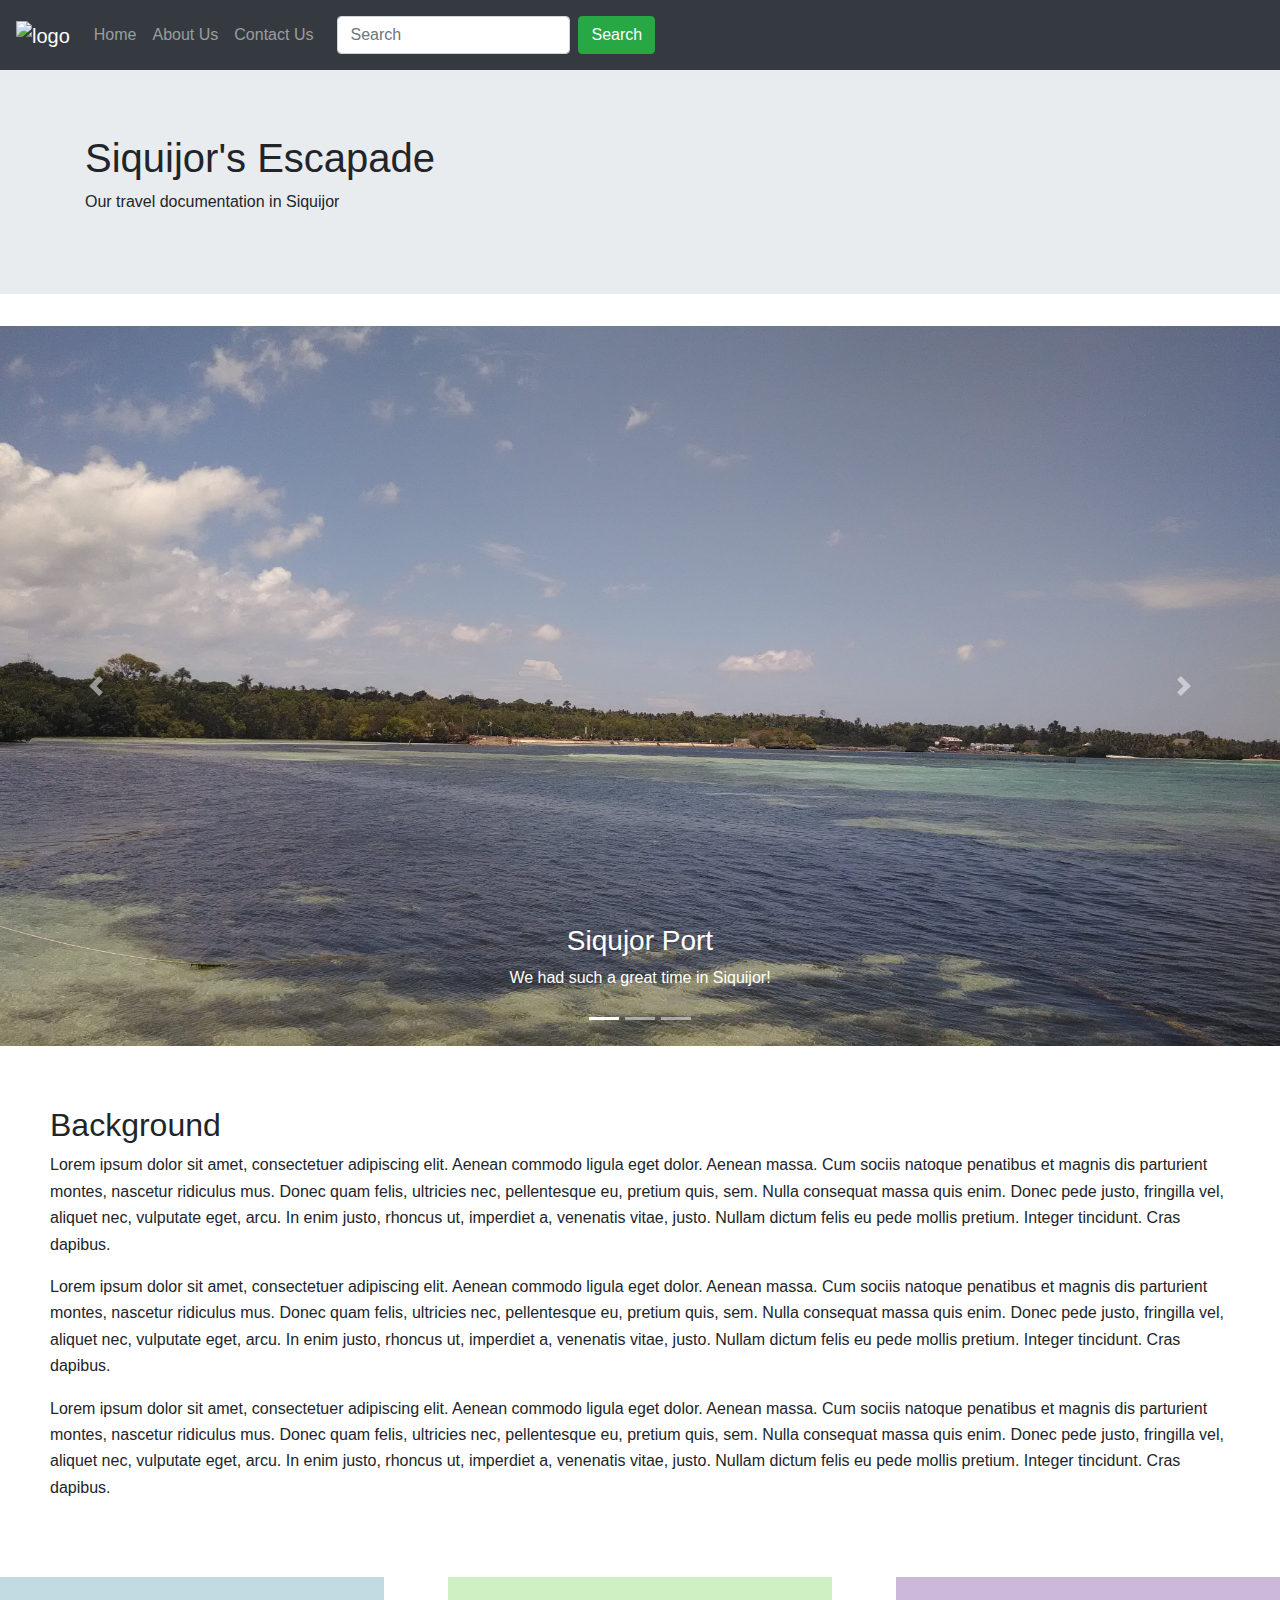
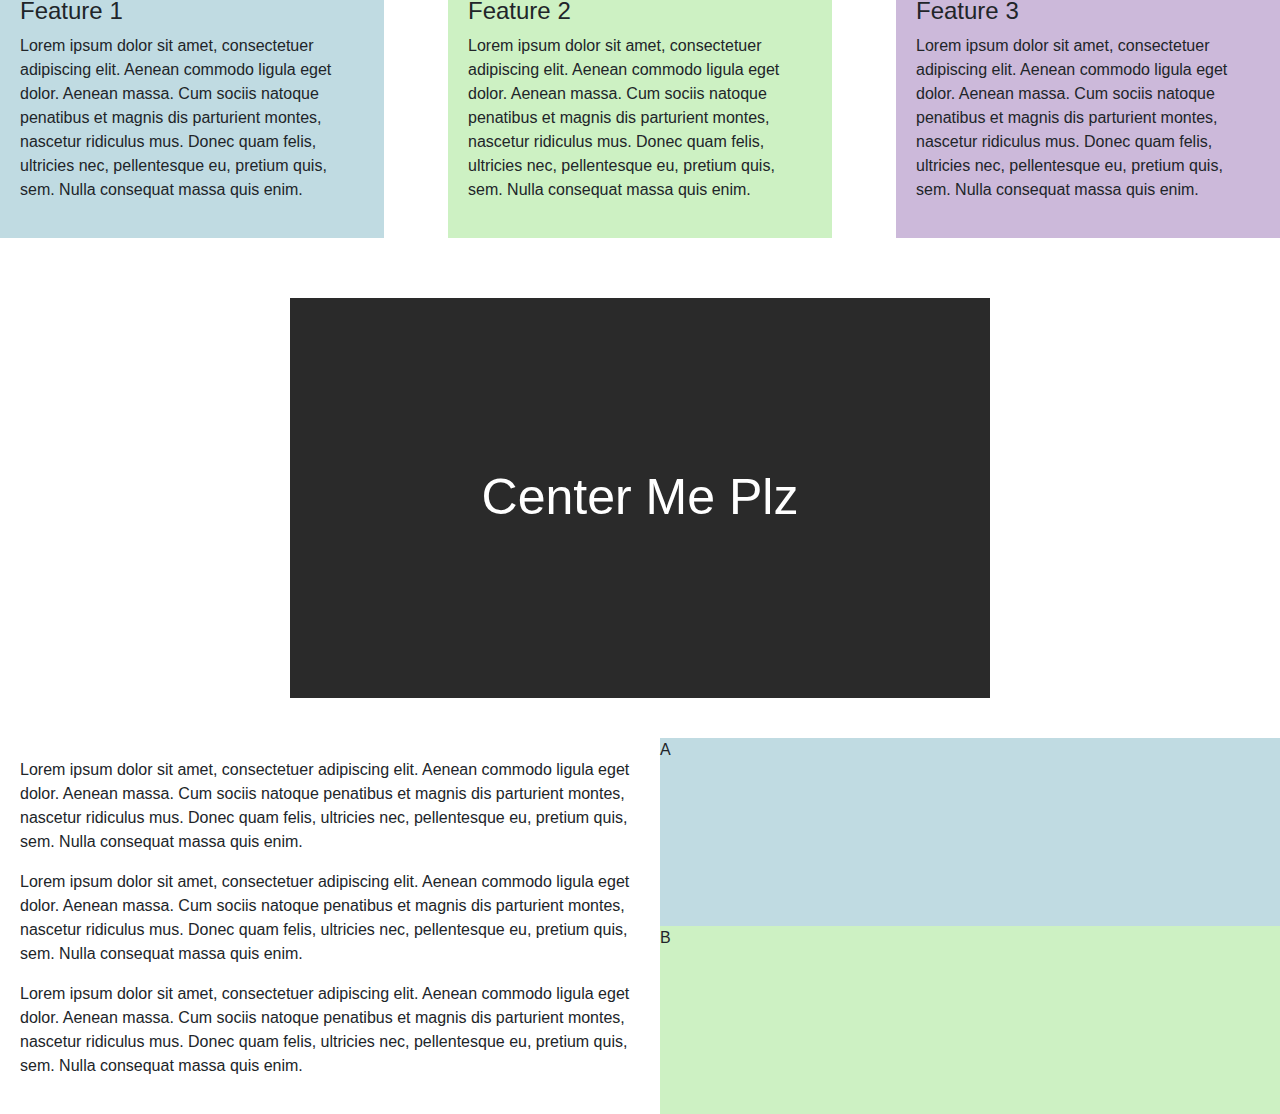
==== index.html @ 40d21b0c "Merging with boostrap version version 1.0" ====
<!DOCTYPE html>
<html>
<head>
	<title></title>
	<link rel="stylesheet" type="text/css" href="main.css">
	<link rel="stylesheet" href="https://maxcdn.bootstrapcdn.com/bootstrap/4.1.0/css/bootstrap.min.css">
  	<script src="https://ajax.googleapis.com/ajax/libs/jquery/3.3.1/jquery.min.js"></script>
  	<script src="https://cdnjs.cloudflare.com/ajax/libs/popper.js/1.14.0/umd/popper.min.js"></script>
  	<script src="https://maxcdn.bootstrapcdn.com/bootstrap/4.1.0/js/bootstrap.min.js"></script>
</head>

<!-- NAVIGATION BAR -->
<nav class="navbar navbar-expand-sm bg-dark navbar-dark">
  <!-- Brand/logo -->
  <a class="navbar-brand" href="#">
    <img src="bird.jpg" alt="logo" style="width:40px;">
  </a>

  <button class="navbar-toggler" type="button" data-toggle="collapse" data-target="#collapsibleNavbar">
    <span class="navbar-toggler-icon"></span>
  </button>

  <!-- Links -->
  <ul class="navbar-nav">
    <li class="nav-item">
      <a class="nav-link" href="#">Home</a>
    </li>
    <li class="nav-item">
      <a class="nav-link" href="#">About Us</a>
    </li>
    <li class="nav-item">
      <a class="nav-link" href="#">Contact Us</a>
    </li>
  </ul>

  <div>
	<nav class="navbar navbar-expand-sm bg-dark navbar-dark" ;">
	  <form class="form-inline" action="/action_page.php">
	    <input class="form-control mr-sm-2" type="text" placeholder="Search">
	    <button class="btn btn-success" type="submit">Search</button>
	  </form>
	 </nav>
   </div>
</nav>

<!-- NAVIGATION BAR -->

<div class="jumbotron jumbotron-fluid">
  <div class="container">
    <h1>Siquijor's Escapade</h1>      
    <p>Our travel documentation in Siquijor</p>
  </div>
</div>

<!-- SLIDESHOW -->

<div id="demo" class="carousel slide" data-ride="carousel">
  <ul class="carousel-indicators">
    <li data-target="#demo" data-slide-to="0" class="active"></li>
    <li data-target="#demo" data-slide-to="1"></li>
    <li data-target="#demo" data-slide-to="2"></li>
  </ul>
  <div class="carousel-inner">
    <div class="carousel-item active">
      <img src="images/1.jpg" alt="Los Angeles" width="1100" height="500">
      <div class="carousel-caption">
        <h3>Siqujor Port</h3>
        <p>We had such a great time in Siquijor!</p>
      </div>   
    </div>
    <div class="carousel-item">
      <img src="images/2.jpg" alt="Chicago" width="1100" height="500">
      <div class="carousel-caption">
        <h3>Paliton Beach</h3>
        <p>Thank you, Chicago!</p>
      </div>   
    </div>
    <div class="carousel-item">
      <img src="images/1.jpg" alt="New York" width="1100" height="500">
      <div class="carousel-caption">
        <h3>Siqujor Port</h3>
        <p>We had such a great time in Siquijor!</p>
      </div>   
    </div>
  </div>
  <a class="carousel-control-prev" href="#demo" data-slide="prev">
    <span class="carousel-control-prev-icon"></span>
  </a>
  <a class="carousel-control-next" href="#demo" data-slide="next">
    <span class="carousel-control-next-icon"></span>
  </a>
</div>

<!-- SLIDESHOW -->

<body>

	<div class="column-layout">
		<div class="main-column">
			<h2>Background</h2>

			<p>Lorem ipsum dolor sit amet, consectetuer adipiscing elit. Aenean commodo ligula eget dolor. Aenean massa. Cum sociis natoque penatibus et magnis dis parturient montes, nascetur ridiculus mus. Donec quam felis, ultricies nec, pellentesque eu, pretium quis, sem. Nulla consequat massa quis enim. Donec pede justo, fringilla vel, aliquet nec, vulputate eget, arcu. In enim justo, rhoncus ut, imperdiet a, venenatis vitae, justo. Nullam dictum felis eu pede mollis pretium. Integer tincidunt. Cras dapibus. </p>
			<p>Lorem ipsum dolor sit amet, consectetuer adipiscing elit. Aenean commodo ligula eget dolor. Aenean massa. Cum sociis natoque penatibus et magnis dis parturient montes, nascetur ridiculus mus. Donec quam felis, ultricies nec, pellentesque eu, pretium quis, sem. Nulla consequat massa quis enim. Donec pede justo, fringilla vel, aliquet nec, vulputate eget, arcu. In enim justo, rhoncus ut, imperdiet a, venenatis vitae, justo. Nullam dictum felis eu pede mollis pretium. Integer tincidunt. Cras dapibus.</p>
			<p>Lorem ipsum dolor sit amet, consectetuer adipiscing elit. Aenean commodo ligula eget dolor. Aenean massa. Cum sociis natoque penatibus et magnis dis parturient montes, nascetur ridiculus mus. Donec quam felis, ultricies nec, pellentesque eu, pretium quis, sem. Nulla consequat massa quis enim. Donec pede justo, fringilla vel, aliquet nec, vulputate eget, arcu. In enim justo, rhoncus ut, imperdiet a, venenatis vitae, justo. Nullam dictum felis eu pede mollis pretium. Integer tincidunt. Cras dapibus.</p>
			
		</div>
		<!-- <div class="sidebar-one">
			<h3>Sidebar One</h3>
			<p>Lorem ipsum dolor sit amet, consectetuer adipiscing elit. Aenean commodo ligula eget dolor. Aenean massa. </p>
		</div>
		<div class="sidebar-two">
			<h3>Sidebar Two</h3>
			<p>Lorem ipsum dolor sit amet, consectetuer adipiscing elit. Aenean commodo ligula eget dolor. Aenean massa. </p>
		</div> -->

	</div>

	<div class="call-outs-container">
		<div class="call-out">
			<h4>Feature 1</h4>
			<p>Lorem ipsum dolor sit amet, consectetuer adipiscing elit. Aenean commodo ligula eget dolor. Aenean massa. Cum sociis natoque penatibus et magnis dis parturient montes, nascetur ridiculus mus. Donec quam felis, ultricies nec, pellentesque eu, pretium quis, sem. Nulla consequat massa quis enim.</p>
		</div>
		<div class="call-out">
			<h4>Feature 2</h4>
			<p>Lorem ipsum dolor sit amet, consectetuer adipiscing elit. Aenean commodo ligula eget dolor. Aenean massa. Cum sociis natoque penatibus et magnis dis parturient montes, nascetur ridiculus mus. Donec quam felis, ultricies nec, pellentesque eu, pretium quis, sem. Nulla consequat massa quis enim.</p>
		</div>
		<div class="call-out">
			<h4>Feature 3</h4>
			<p>Lorem ipsum dolor sit amet, consectetuer adipiscing elit. Aenean commodo ligula eget dolor. Aenean massa. Cum sociis natoque penatibus et magnis dis parturient montes, nascetur ridiculus mus. Donec quam felis, ultricies nec, pellentesque eu, pretium quis, sem. Nulla consequat massa quis enim.</p>
		</div>
	</div>

	<div class="banner">
		<div class="center-me">Center Me Plz</div>
	</div>

	<div class="equal-height-container">
		<div class="first">
			<p>Lorem ipsum dolor sit amet, consectetuer adipiscing elit. Aenean commodo ligula eget dolor. Aenean massa. Cum sociis natoque penatibus et magnis dis parturient montes, nascetur ridiculus mus. Donec quam felis, ultricies nec, pellentesque eu, pretium quis, sem. Nulla consequat massa quis enim.</p>
			<p>Lorem ipsum dolor sit amet, consectetuer adipiscing elit. Aenean commodo ligula eget dolor. Aenean massa. Cum sociis natoque penatibus et magnis dis parturient montes, nascetur ridiculus mus. Donec quam felis, ultricies nec, pellentesque eu, pretium quis, sem. Nulla consequat massa quis enim.</p>
			<p>Lorem ipsum dolor sit amet, consectetuer adipiscing elit. Aenean commodo ligula eget dolor. Aenean massa. Cum sociis natoque penatibus et magnis dis parturient montes, nascetur ridiculus mus. Donec quam felis, ultricies nec, pellentesque eu, pretium quis, sem. Nulla consequat massa quis enim.</p>
		</div>
		<div class="second">
			<div class="second-a">A</div> <!-- blue -->
			<div class="second-b">B</div> <!-- green -->
		</div>
	</div>

</body>
</html>
---- main.css ----
.form-row {
	padding:10px 0;
	margin: 40px 40px auto;
	display: flex;
}

.form-row label {
	padding-right: 4px;
}

.form-row input	{
	flex: 1;
}

.column-layout {
	max-width: 1300px;
	background-color: #FFF;
	margin: 40px auto 0 auto;
	line-height: 1.65;
	padding: 20px 50px;
	display: flex; /*calls out flexbox*/

}
.main-column{
	flex: 1;
	order: 2
}
.sidebar-one{
	flex: 1;
	order: 1
}
.sidebar-two{
	flex: 1;
	order: 3;
}

.call-outs-container {
	max-width: 1400px;
	margin: 40px auto 0 auto;
	
}
.call-out {
	padding: 20px;
	box-sizing: border-box;
	margin-bottom: 20px;
	flex-basis: 30%;
}
.call-out:nth-child(1) {background-color: #c0dbe2;}
.call-out:nth-child(2) {background-color: #cdf1c3;}
.call-out:nth-child(3) {background-color: #ccb9da;}

@media (min-width: 900px){
	.call-outs-container {
		display: flex;
		justify-content: space-between; /*equal margin through flexbox terms*/
	}
}
.banner{
	height: 400px;
	max-width: 700px;
	margin: 40px auto 40px auto;
	background-color: #2a2a2a;
	display: flex;
}
.center-me {
	color: #FFF;
	font-size: 50px;
	margin: auto;
}


.equal-height-container {
	max-width: 1300px;
	margin: 0 auto; /*center vertically*/
	display: flex;
}
.first {
	background-color: #FFF;
	padding: 20px;
	flex: 1;
}
.second {
	background-color: yellow;
	flex: 1;
	display: flex;
	flex-direction: column;
}
.second-a {
	background-color: #c0dbe2;
	flex: 1;
}
.second-b {
	background-color: #cdf1c3;
	flex: 1;
}

/*BOOSTRAP STYLES*/

.carousel-inner img {
      width: 100%;
      height: 100%;
  }
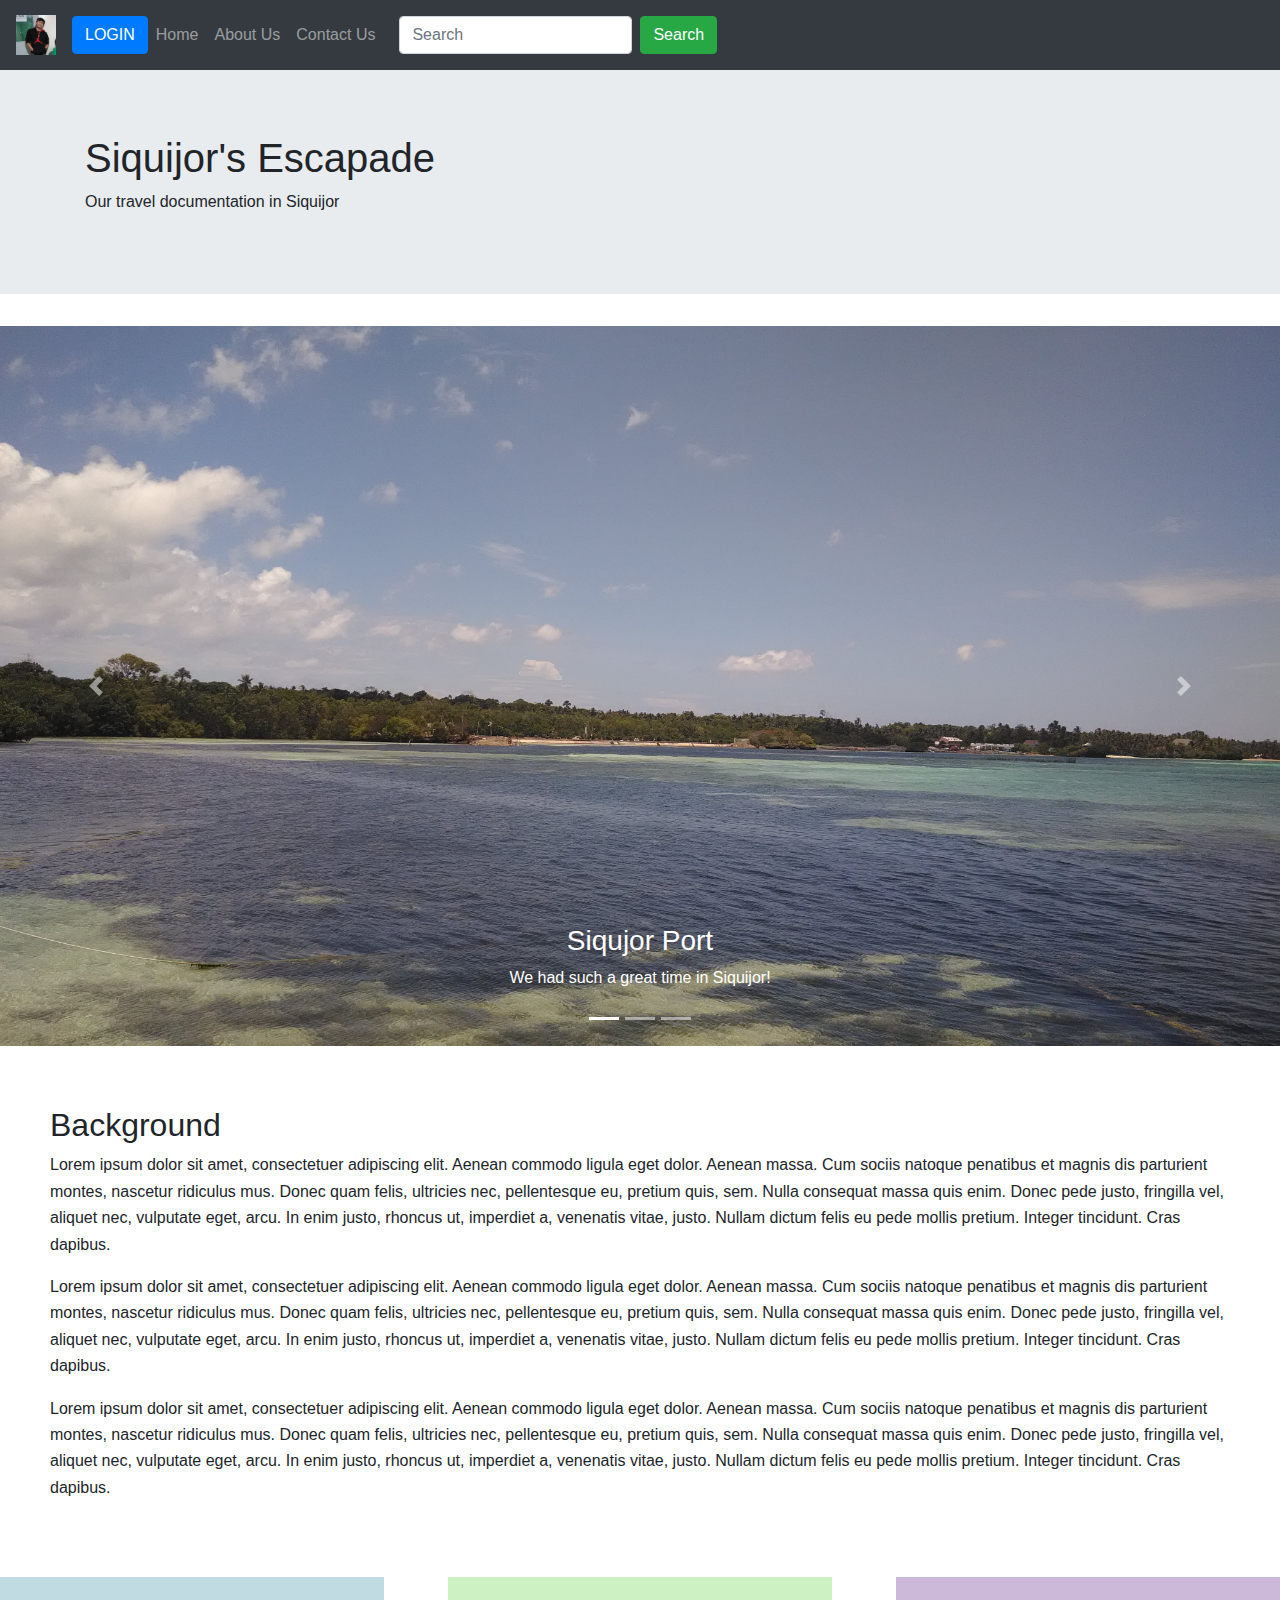
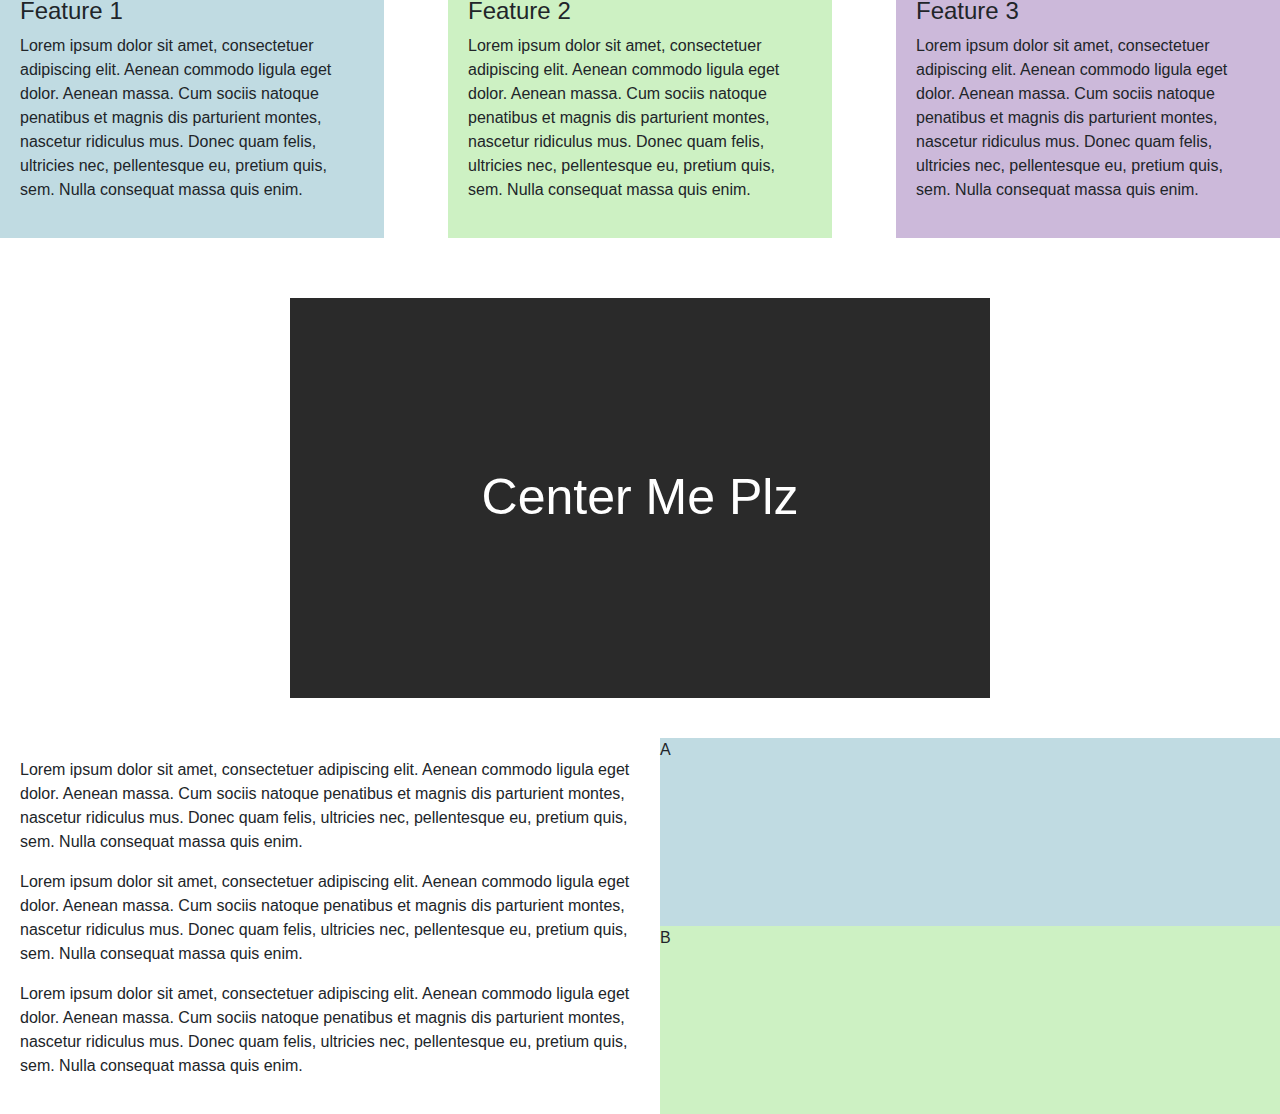
==== commit 5a1d9ae0: "Adding modal with login form" ====
--- a/index.html
+++ b/index.html
@@ -13,11 +13,15 @@
 <nav class="navbar navbar-expand-sm bg-dark navbar-dark">
   <!-- Brand/logo -->
   <a class="navbar-brand" href="#">
-    <img src="bird.jpg" alt="logo" style="width:40px;">
+    <img src="images/logo.jpg" alt="logo" style="width:40px;">
   </a>
 
   <button class="navbar-toggler" type="button" data-toggle="collapse" data-target="#collapsibleNavbar">
     <span class="navbar-toggler-icon"></span>
+  </button>
+
+  <button type="button" class="btn btn-primary" data-toggle="modal" data-target="#myModal">
+    LOGIN
   </button>
 
   <!-- Links -->
@@ -32,7 +36,6 @@
       <a class="nav-link" href="#">Contact Us</a>
     </li>
   </ul>
-
   <div>
 	<nav class="navbar navbar-expand-sm bg-dark navbar-dark" ;">
 	  <form class="form-inline" action="/action_page.php">
@@ -51,6 +54,40 @@
     <p>Our travel documentation in Siquijor</p>
   </div>
 </div>
+
+<!-- MODAL LOGIN -->
+
+  <!-- The Modal -->
+  <div class="modal fade" id="myModal">
+    <div class="modal-dialog">
+      <div class="modal-content">
+        <div class="container">
+		  <h2>Login Information: </h2>
+		  <form action="/action_page.php">
+		    <div class="form-group">
+		      <label for="email">Email:</label>
+		      <input type="email" class="form-control" id="email" placeholder="Enter email" name="email">
+		    </div>
+		    <div class="form-group">
+		      <label for="pwd">Password:</label>
+		      <input type="password" class="form-control" id="pwd" placeholder="Enter password" name="pswd">
+		    </div>
+		    <div class="form-group form-check">
+		      <label class="form-check-label">
+		        <input class="form-check-input" type="checkbox" name="remember"> Remember me
+		      </label>
+		    </div>
+		    <button type="submit" class="btn btn-primary">Submit</button>
+		     <div class="modal-footer">
+          		<button type="button" class="btn btn-danger" data-dismiss="modal">Close</button>
+        	</div>
+		  </form>
+		</div>
+ 
+      </div>
+    </div>
+  </div>
+<!-- MODAL LOGIN -->
 
 <!-- SLIDESHOW -->
 
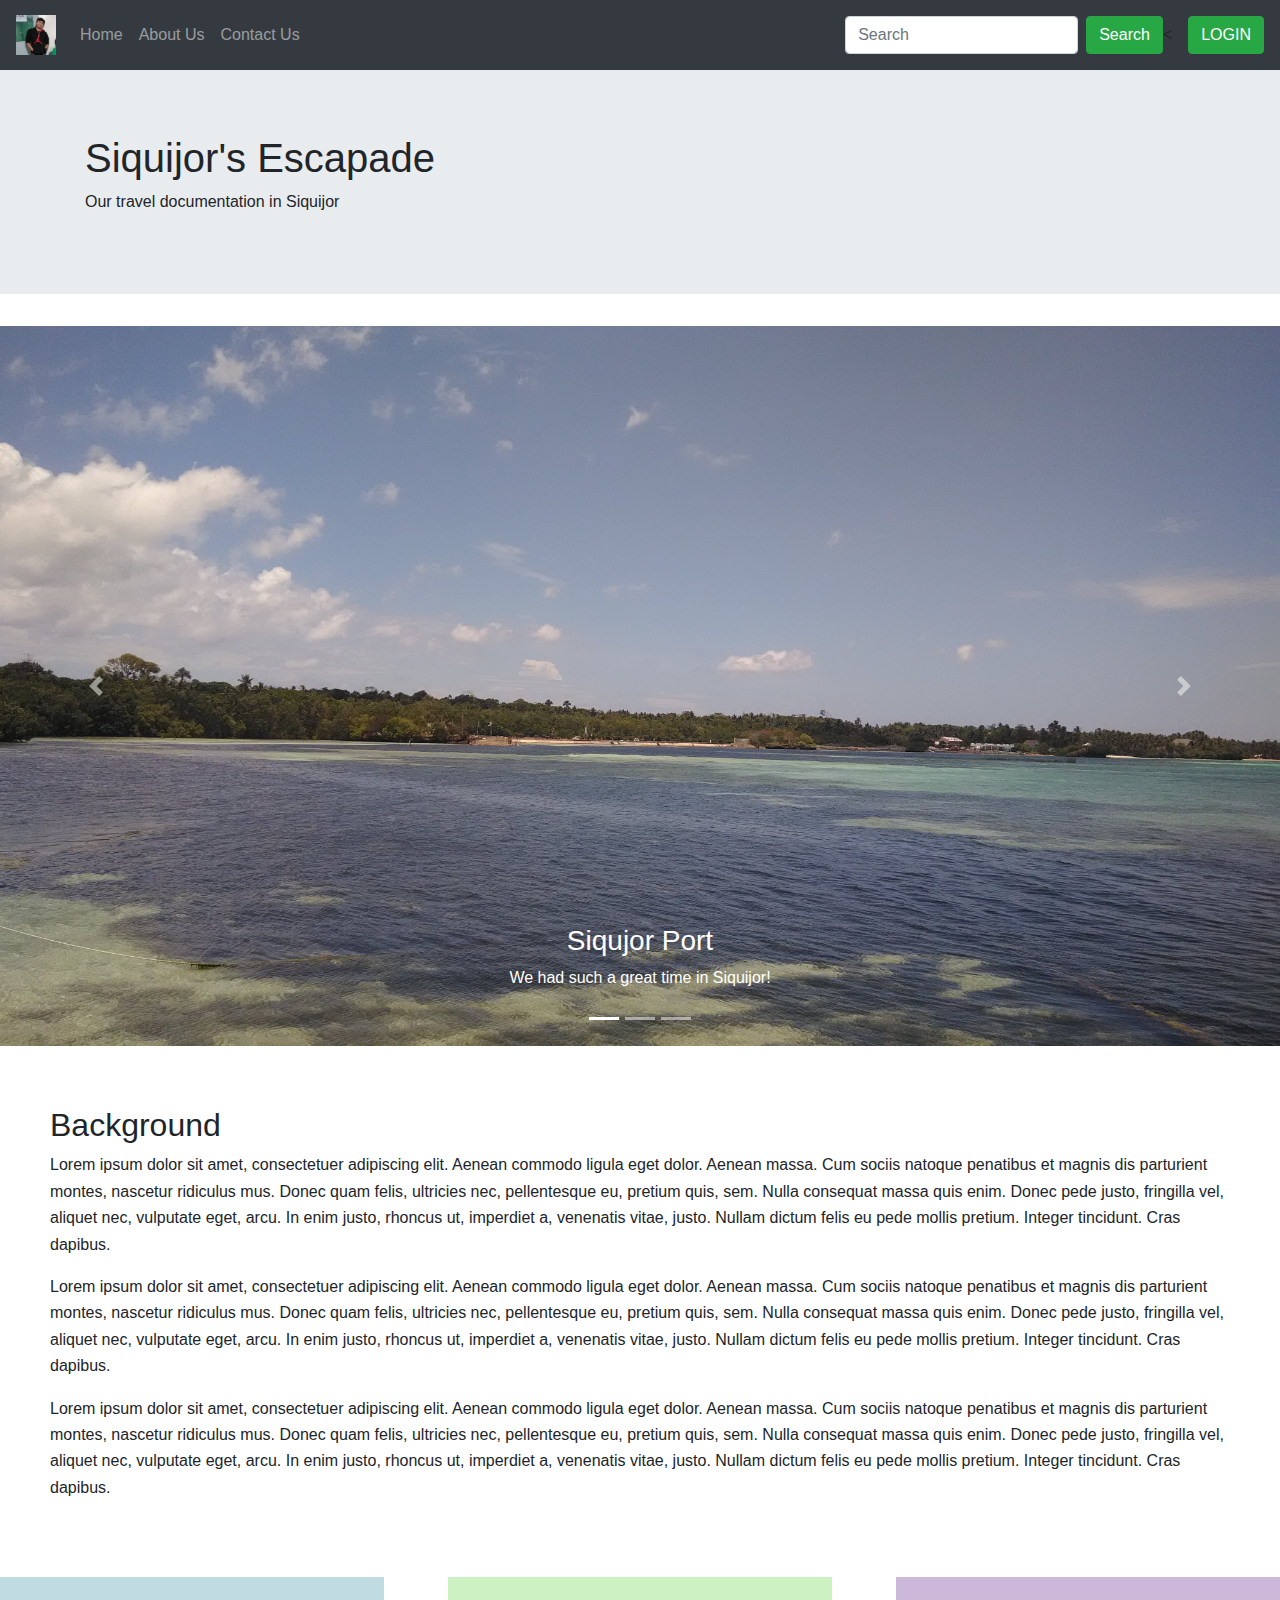
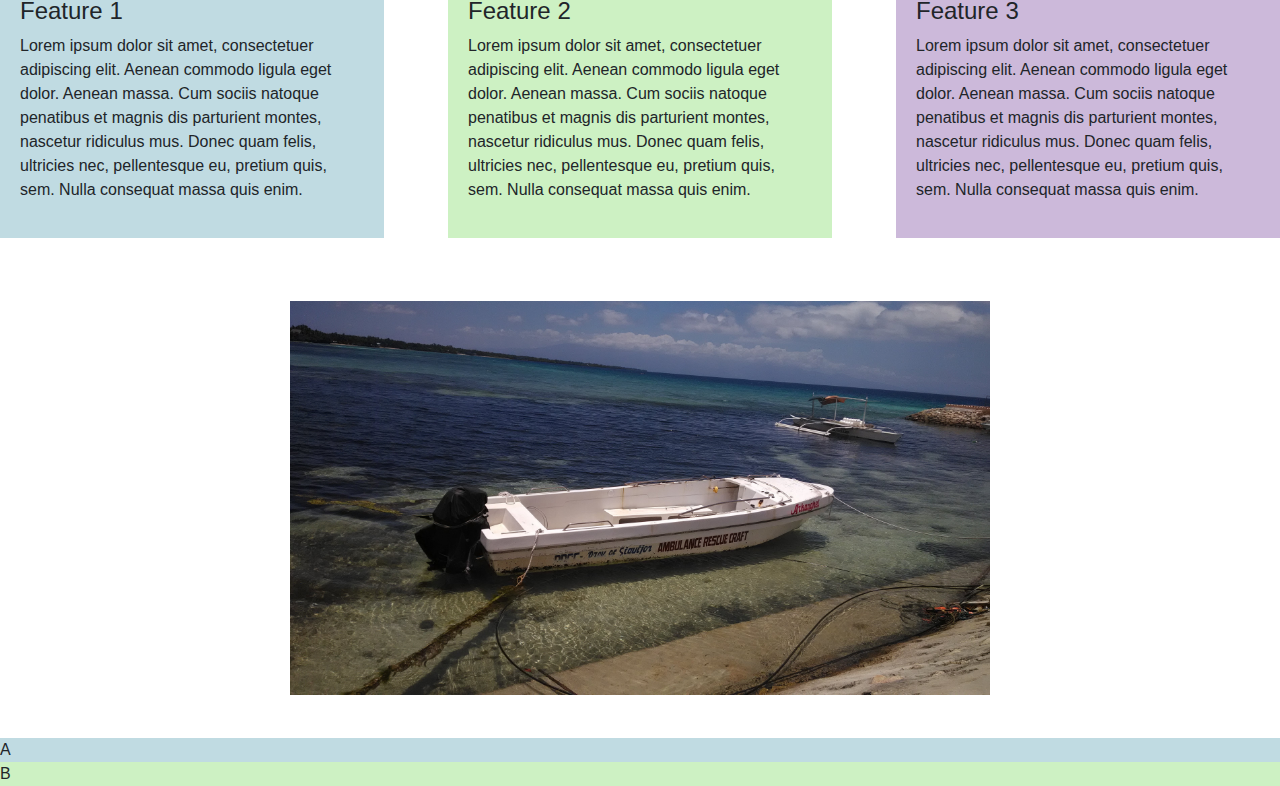
==== commit 7dd81d0d: "Making navigation properly" ====
--- a/index.html
+++ b/index.html
@@ -20,10 +20,6 @@
     <span class="navbar-toggler-icon"></span>
   </button>
 
-  <button type="button" class="btn btn-primary" data-toggle="modal" data-target="#myModal">
-    LOGIN
-  </button>
-
   <!-- Links -->
   <ul class="navbar-nav">
     <li class="nav-item">
@@ -36,15 +32,24 @@
       <a class="nav-link" href="#">Contact Us</a>
     </li>
   </ul>
-  <div>
-	<nav class="navbar navbar-expand-sm bg-dark navbar-dark" ;">
-	  <form class="form-inline" action="/action_page.php">
-	    <input class="form-control mr-sm-2" type="text" placeholder="Search">
-	    <button class="btn btn-success" type="submit">Search</button>
-	  </form>
-	 </nav>
+
+  <div style="margin-left: auto;">
+   <nav class="navbar navbar-expand-sm bg-dark navbar-dark" align="left"> 
+     <form class="form-inline" action="/action_page.php">
+      <input class="form-control mr-sm-2" type="text" placeholder="Search">
+      <button class="btn btn-success" type="submit">Search</button>
+    </form>
+   < </nav> 
    </div>
+
+<div style="margin-left: relative;">
+  <button type="button" class="btn btn-success" data-toggle="modal" data-target="#myModal">
+    LOGIN
+  </button>
+</div>
+
 </nav>
+
 
 <!-- NAVIGATION BAR -->
 
@@ -77,7 +82,7 @@
 		        <input class="form-check-input" type="checkbox" name="remember"> Remember me
 		      </label>
 		    </div>
-		    <button type="submit" class="btn btn-primary">Submit</button>
+		    <button type="submit" class="btn btn-success">Submit</button>
 		     <div class="modal-footer">
           		<button type="button" class="btn btn-danger" data-dismiss="modal">Close</button>
         	</div>
@@ -90,7 +95,6 @@
 <!-- MODAL LOGIN -->
 
 <!-- SLIDESHOW -->
-
 <div id="demo" class="carousel slide" data-ride="carousel">
   <ul class="carousel-indicators">
     <li data-target="#demo" data-slide-to="0" class="active"></li>
@@ -168,15 +172,16 @@
 	</div>
 
 	<div class="banner">
-		<div class="center-me">Center Me Plz</div>
+		<div class="center-me"><img src="images/2.jpg" style="width: 100%;"></div>
 	</div>
 
 	<div class="equal-height-container">
-		<div class="first">
+		
+			<!-- <p>Lorem ipsum dolor sit amet, consectetuer adipiscing elit. Aenean commodo ligula eget dolor. Aenean massa. Cum sociis natoque penatibus et magnis dis parturient montes, nascetur ridiculus mus. Donec quam felis, ultricies nec, pellentesque eu, pretium quis, sem. Nulla consequat massa quis enim.</p>
 			<p>Lorem ipsum dolor sit amet, consectetuer adipiscing elit. Aenean commodo ligula eget dolor. Aenean massa. Cum sociis natoque penatibus et magnis dis parturient montes, nascetur ridiculus mus. Donec quam felis, ultricies nec, pellentesque eu, pretium quis, sem. Nulla consequat massa quis enim.</p>
-			<p>Lorem ipsum dolor sit amet, consectetuer adipiscing elit. Aenean commodo ligula eget dolor. Aenean massa. Cum sociis natoque penatibus et magnis dis parturient montes, nascetur ridiculus mus. Donec quam felis, ultricies nec, pellentesque eu, pretium quis, sem. Nulla consequat massa quis enim.</p>
-			<p>Lorem ipsum dolor sit amet, consectetuer adipiscing elit. Aenean commodo ligula eget dolor. Aenean massa. Cum sociis natoque penatibus et magnis dis parturient montes, nascetur ridiculus mus. Donec quam felis, ultricies nec, pellentesque eu, pretium quis, sem. Nulla consequat massa quis enim.</p>
-		</div>
+			<p>Lorem ipsum dolor sit amet, consectetuer adipiscing elit. Aenean commodo ligula eget dolor. Aenean massa. Cum sociis natoque penatibus et magnis dis parturient montes, nascetur ridiculus mus. Donec quam felis, ultricies nec, pellentesque eu, pretium quis, sem. Nulla consequat massa quis enim.</p> -->
+			
+		
 		<div class="second">
 			<div class="second-a">A</div> <!-- blue -->
 			<div class="second-b">B</div> <!-- green -->
--- a/main.css
+++ b/main.css
@@ -59,7 +59,7 @@
 	height: 400px;
 	max-width: 700px;
 	margin: 40px auto 40px auto;
-	background-color: #2a2a2a;
+	/*background-color: #2a2a2a;*/
 	display: flex;
 }
 .center-me {
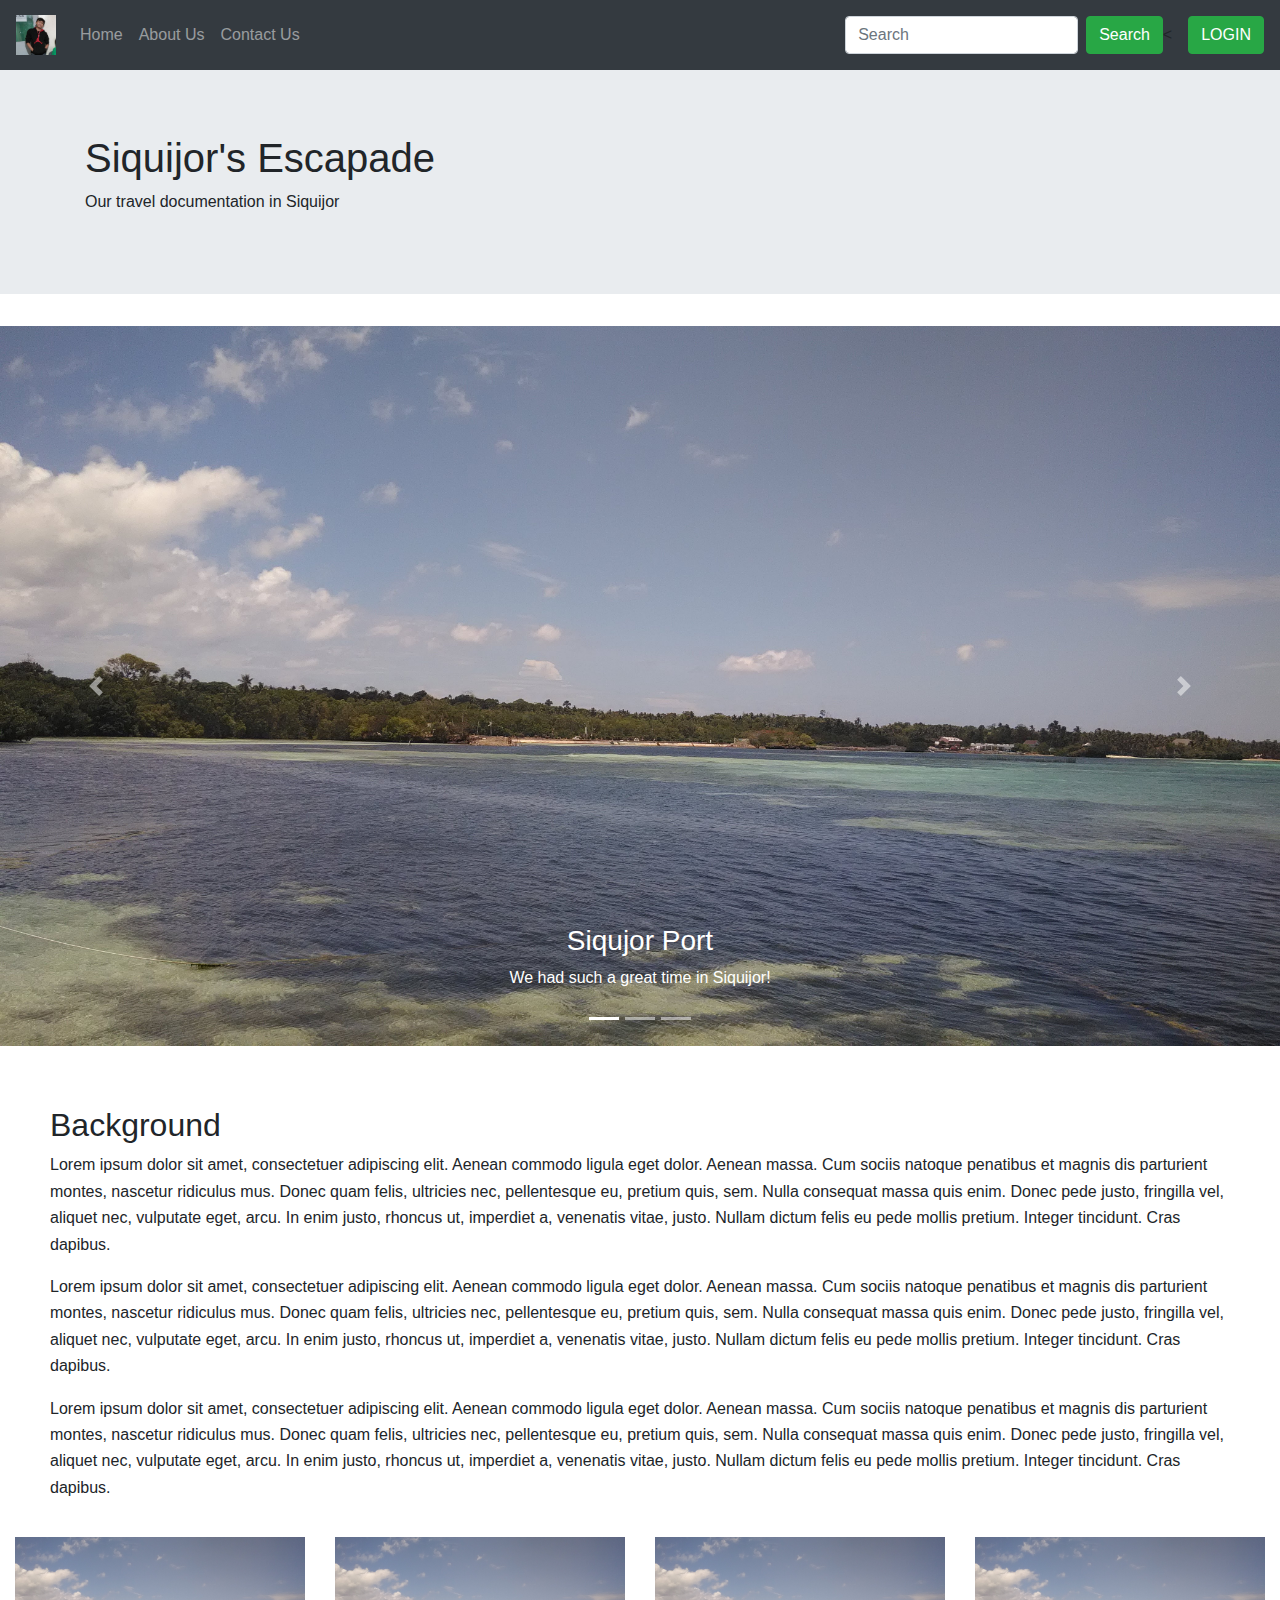
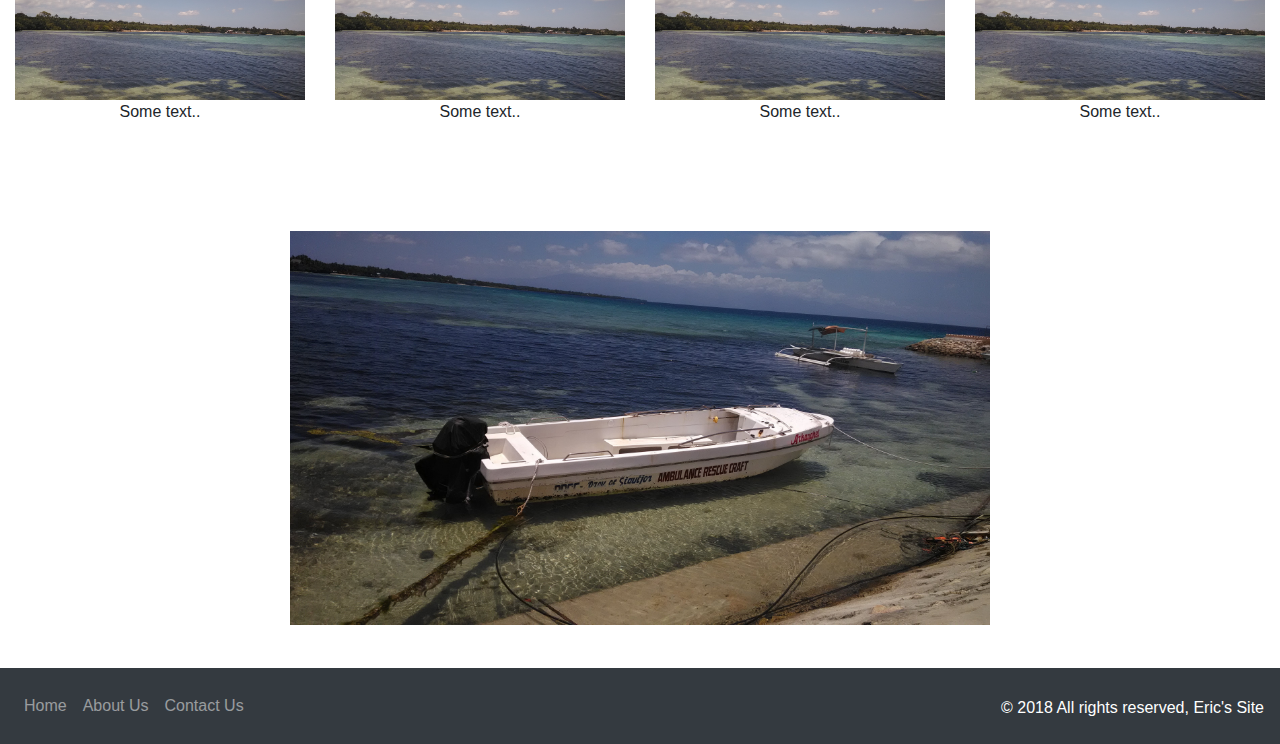
==== commit effa1860: "Adding footer and list of images" ====
--- a/index.html
+++ b/index.html
@@ -145,48 +145,55 @@
 			<p>Lorem ipsum dolor sit amet, consectetuer adipiscing elit. Aenean commodo ligula eget dolor. Aenean massa. Cum sociis natoque penatibus et magnis dis parturient montes, nascetur ridiculus mus. Donec quam felis, ultricies nec, pellentesque eu, pretium quis, sem. Nulla consequat massa quis enim. Donec pede justo, fringilla vel, aliquet nec, vulputate eget, arcu. In enim justo, rhoncus ut, imperdiet a, venenatis vitae, justo. Nullam dictum felis eu pede mollis pretium. Integer tincidunt. Cras dapibus.</p>
 			
 		</div>
-		<!-- <div class="sidebar-one">
-			<h3>Sidebar One</h3>
-			<p>Lorem ipsum dolor sit amet, consectetuer adipiscing elit. Aenean commodo ligula eget dolor. Aenean massa. </p>
-		</div>
-		<div class="sidebar-two">
-			<h3>Sidebar Two</h3>
-			<p>Lorem ipsum dolor sit amet, consectetuer adipiscing elit. Aenean commodo ligula eget dolor. Aenean massa. </p>
-		</div> -->
-
 	</div>
 
-	<div class="call-outs-container">
-		<div class="call-out">
-			<h4>Feature 1</h4>
-			<p>Lorem ipsum dolor sit amet, consectetuer adipiscing elit. Aenean commodo ligula eget dolor. Aenean massa. Cum sociis natoque penatibus et magnis dis parturient montes, nascetur ridiculus mus. Donec quam felis, ultricies nec, pellentesque eu, pretium quis, sem. Nulla consequat massa quis enim.</p>
-		</div>
-		<div class="call-out">
-			<h4>Feature 2</h4>
-			<p>Lorem ipsum dolor sit amet, consectetuer adipiscing elit. Aenean commodo ligula eget dolor. Aenean massa. Cum sociis natoque penatibus et magnis dis parturient montes, nascetur ridiculus mus. Donec quam felis, ultricies nec, pellentesque eu, pretium quis, sem. Nulla consequat massa quis enim.</p>
-		</div>
-		<div class="call-out">
-			<h4>Feature 3</h4>
-			<p>Lorem ipsum dolor sit amet, consectetuer adipiscing elit. Aenean commodo ligula eget dolor. Aenean massa. Cum sociis natoque penatibus et magnis dis parturient montes, nascetur ridiculus mus. Donec quam felis, ultricies nec, pellentesque eu, pretium quis, sem. Nulla consequat massa quis enim.</p>
-		</div>
-	</div>
+<div class="container-fluid bg-3 text-center">    
+  <div class="row">
+    <div class="col-sm-3">
+      <img src="images/1.jpg" class="img-responsive" style="width:100%" alt="Image">
+      <p>Some text..</p>
+    </div>
+    <div class="col-sm-3"> 
+      <img src="images/1.jpg" class="img-responsive" style="width:100%" alt="Image">
+      <p>Some text..</p>
+    </div>
+    <div class="col-sm-3"> 
+      <img src="images/1.jpg" class="img-responsive" style="width:100%" alt="Image">
+      <p>Some text..</p>
+    </div>
+    <div class="col-sm-3">
+      <img src="images/1.jpg" class="img-responsive" style="width:100%" alt="Image">
+      <p>Some text..</p>
+    </div>
+  </div>
+</div><br><br>
 
 	<div class="banner">
 		<div class="center-me"><img src="images/2.jpg" style="width: 100%;"></div>
 	</div>
 
-	<div class="equal-height-container">
-		
-			<!-- <p>Lorem ipsum dolor sit amet, consectetuer adipiscing elit. Aenean commodo ligula eget dolor. Aenean massa. Cum sociis natoque penatibus et magnis dis parturient montes, nascetur ridiculus mus. Donec quam felis, ultricies nec, pellentesque eu, pretium quis, sem. Nulla consequat massa quis enim.</p>
-			<p>Lorem ipsum dolor sit amet, consectetuer adipiscing elit. Aenean commodo ligula eget dolor. Aenean massa. Cum sociis natoque penatibus et magnis dis parturient montes, nascetur ridiculus mus. Donec quam felis, ultricies nec, pellentesque eu, pretium quis, sem. Nulla consequat massa quis enim.</p>
-			<p>Lorem ipsum dolor sit amet, consectetuer adipiscing elit. Aenean commodo ligula eget dolor. Aenean massa. Cum sociis natoque penatibus et magnis dis parturient montes, nascetur ridiculus mus. Donec quam felis, ultricies nec, pellentesque eu, pretium quis, sem. Nulla consequat massa quis enim.</p> -->
-			
-		
-		<div class="second">
-			<div class="second-a">A</div> <!-- blue -->
-			<div class="second-b">B</div> <!-- green -->
-		</div>
-	</div>
+</body>
 
-</body>
+<nav class="navbar navbar-expand-sm bg-dark navbar-dark">
+
+  <ul class="navbar-nav">
+    <li class="nav-item">
+      <a class="nav-link" href="#">Home</a>
+    </li>
+    <li class="nav-item">
+      <a class="nav-link" href="#">About Us</a>
+    </li>
+    <li class="nav-item">
+      <a class="nav-link" href="#">Contact Us</a>
+    </li>
+  </ul>
+
+<!-- COPYRIGHT -->
+  <div style="margin-left: auto;margin-top: 20px;">
+      <p style="color: white">© 2018 All rights reserved, Eric's Site </p>    
+  </div>
+<!-- COPYRIGHT -->
+
+</nav>
+
 </html>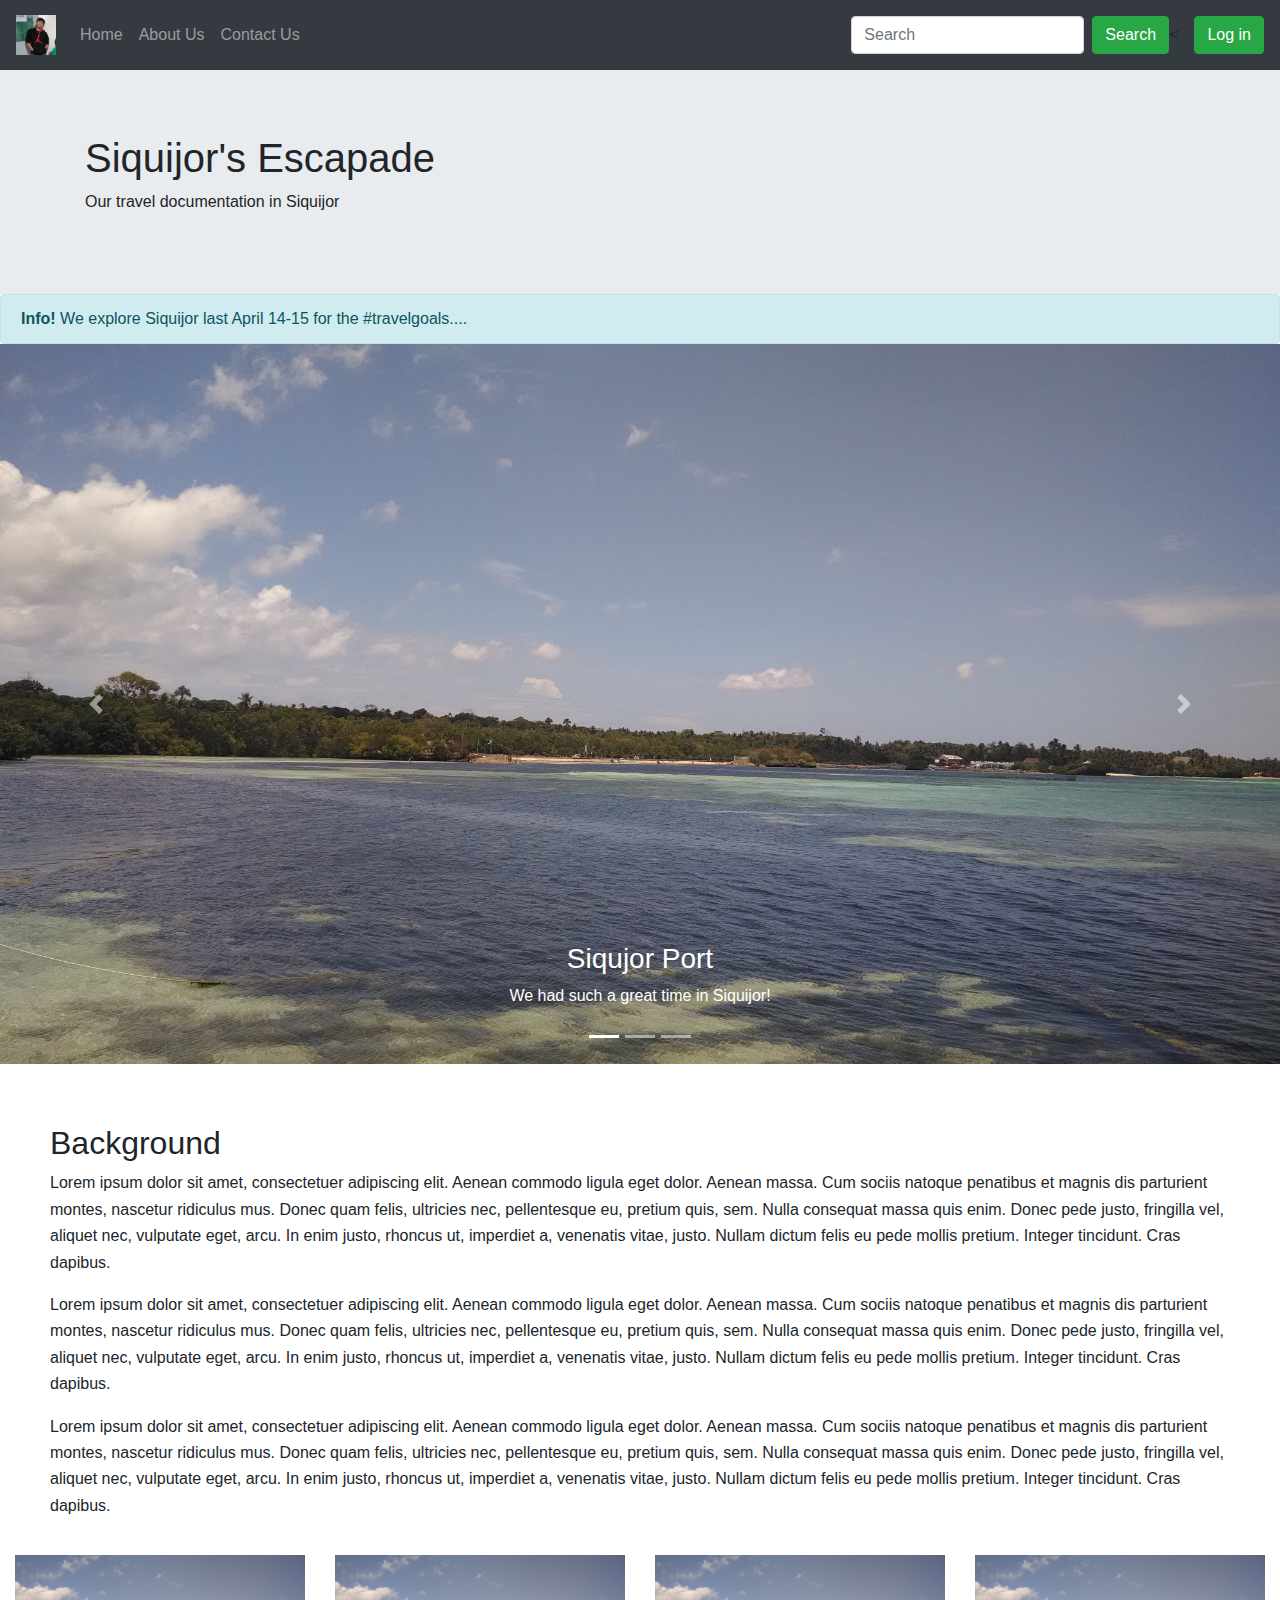
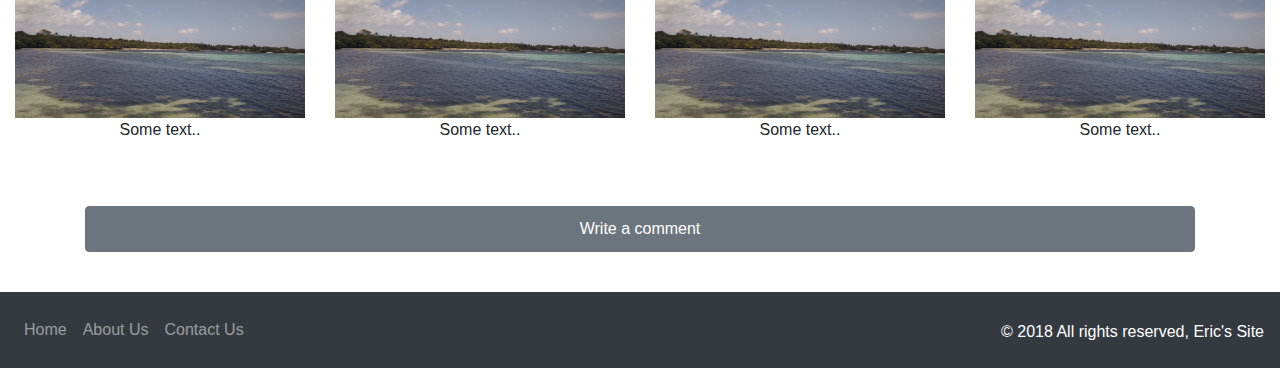
==== commit b9d53090: "Adding comment section in footer area" ====
--- a/index.html
+++ b/index.html
@@ -44,7 +44,7 @@
 
 <div style="margin-left: relative;">
   <button type="button" class="btn btn-success" data-toggle="modal" data-target="#myModal">
-    LOGIN
+    <span class="glyphicon glyphicon-log-in"></span> Log in
   </button>
 </div>
 
@@ -53,7 +53,7 @@
 
 <!-- NAVIGATION BAR -->
 
-<div class="jumbotron jumbotron-fluid">
+<div class="jumbotron jumbotron-fluid" style="margin-bottom: 0rem;">
   <div class="container">
     <h1>Siquijor's Escapade</h1>      
     <p>Our travel documentation in Siquijor</p>
@@ -94,6 +94,12 @@
   </div>
 <!-- MODAL LOGIN -->
 
+<!-- ALERT INFO -->
+  <div class="alert alert-info" style="margin-bottom: 0rem;">
+    <strong>Info!</strong> We explore Siquijor last April 14-15 for the #travelgoals....
+  </div>
+<!-- ALERT INFO -->
+
 <!-- SLIDESHOW -->
 <div id="demo" class="carousel slide" data-ride="carousel">
   <ul class="carousel-indicators">
@@ -168,11 +174,23 @@
   </div>
 </div><br><br>
 
-	<div class="banner">
+	<!-- <div class="banner">
 		<div class="center-me"><img src="images/2.jpg" style="width: 100%;"></div>
 	</div>
+ -->
 
 </body>
+
+<!-- COMMENT SECTION -->
+<div class="container" style="margin-bottom: 40px;">
+  <button type="button" class="btn btn-secondary" data-toggle="collapse" data-target="#demo1" style="width:100%; line-height: 2rem;margin: 0px;">Write a comment</button>
+  <div id="demo1" class="collapse">
+    <div class="form-group">
+      <textarea class="form-control" rows="5" id="comment" placeholder="Write a comment..."></textarea><span class="btn btn-success" type="submit" style="float: right;margin-top: -40px;">Submit</span>
+    </div>
+  </div>
+</div>
+  <!-- COMMENT SECTION -->
 
 <nav class="navbar navbar-expand-sm bg-dark navbar-dark">
 
@@ -190,7 +208,7 @@
 
 <!-- COPYRIGHT -->
   <div style="margin-left: auto;margin-top: 20px;">
-      <p style="color: white">© 2018 All rights reserved, Eric's Site </p>    
+      <p style="color: white">&copy; 2018 All rights reserved, Eric's Site </p>    
   </div>
 <!-- COPYRIGHT -->
 
--- a/main.css
+++ b/main.css
@@ -99,4 +99,7 @@
 .carousel-inner img {
       width: 100%;
       height: 100%;
-  }+  }
+.jumbotron {
+	margin-bottom: 0rem !important;
+}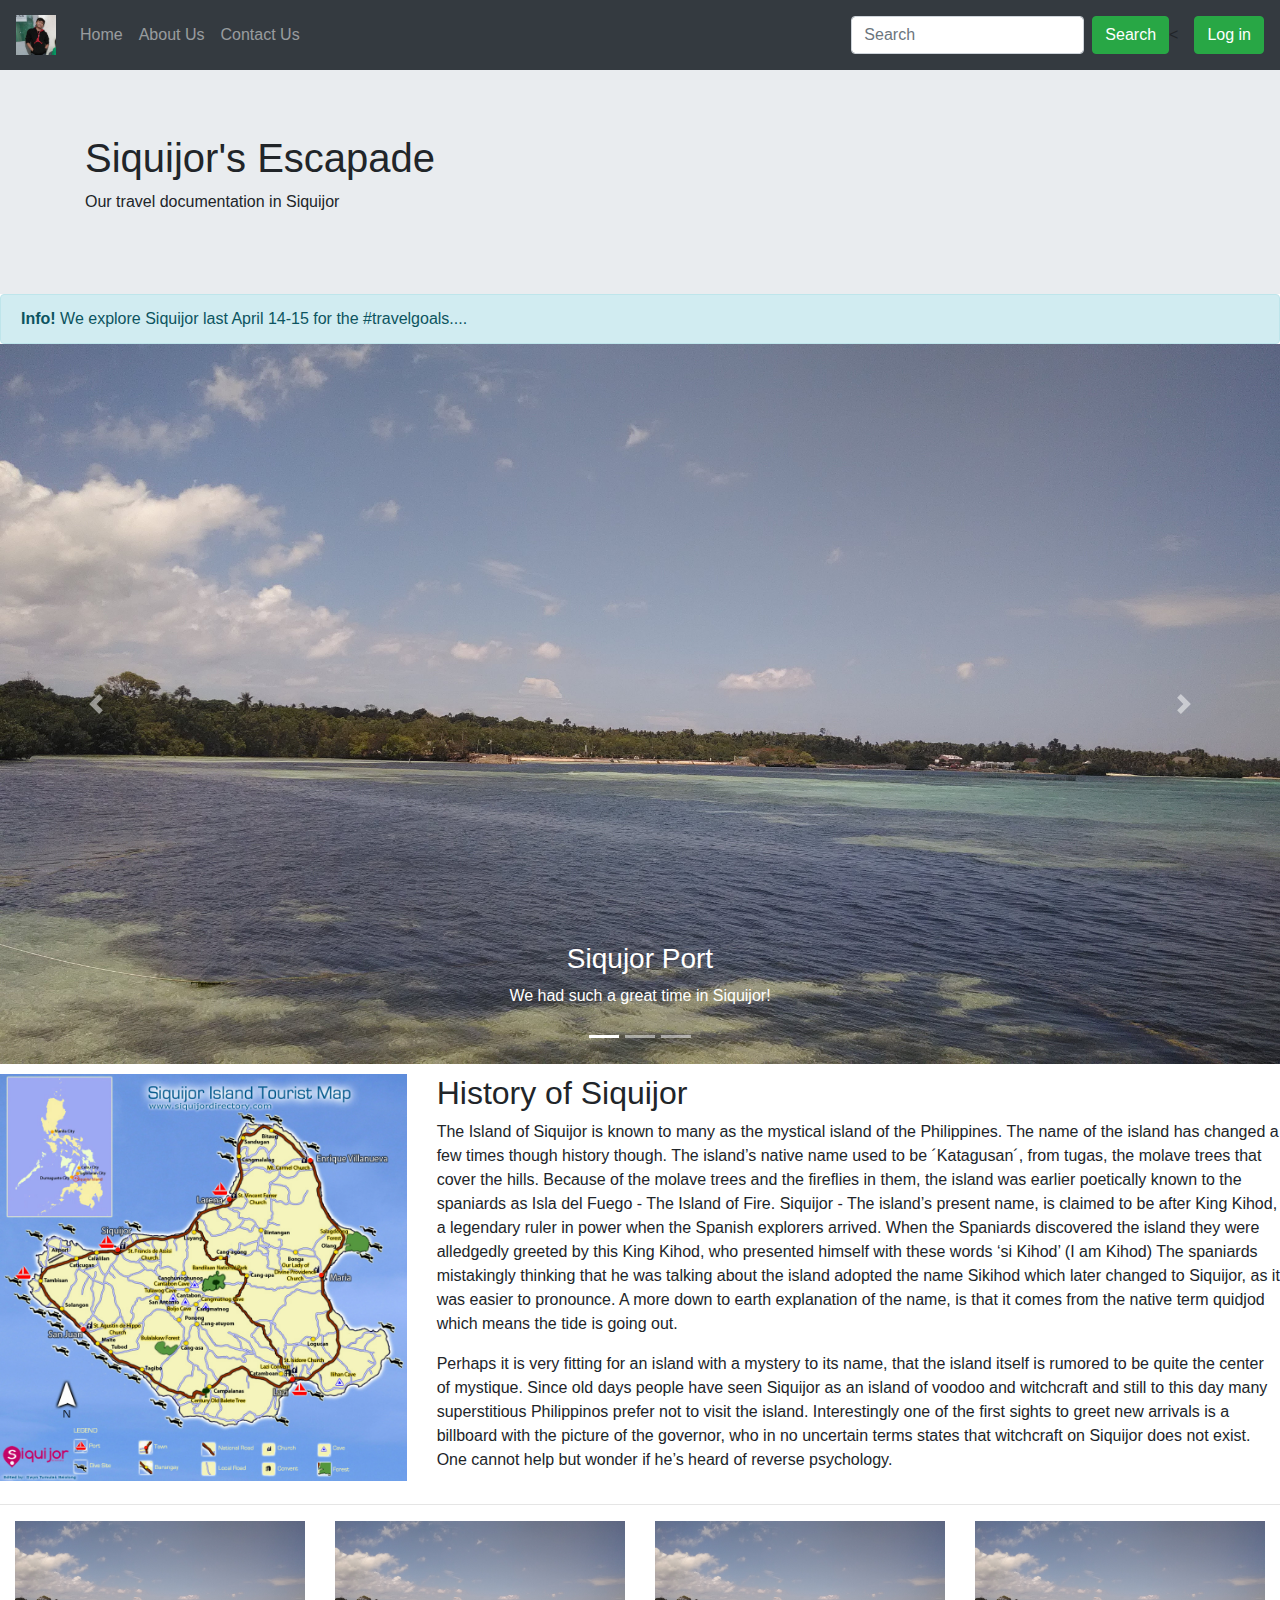
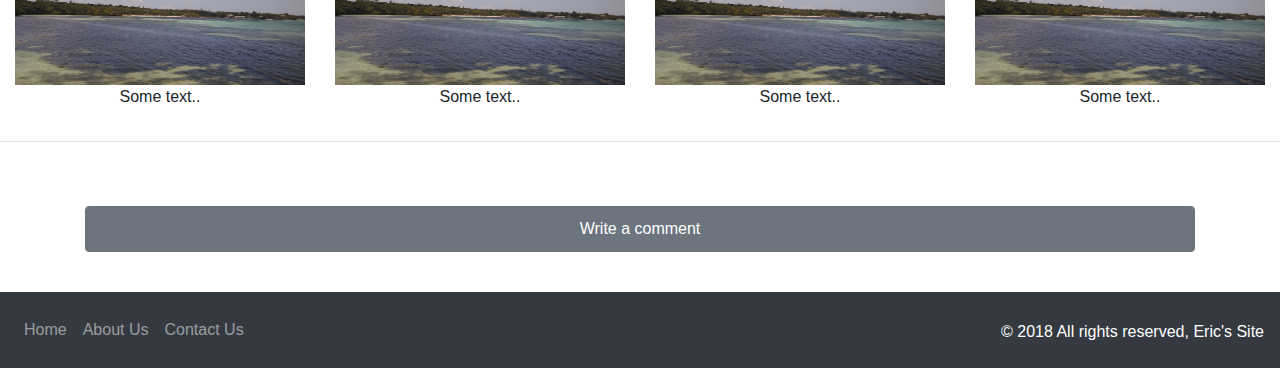
==== commit 1e24a8b3: "Adding about-us, contact-us and fixing the homepage" ====
--- a/index.html
+++ b/index.html
@@ -1,7 +1,7 @@
 <!DOCTYPE html>
 <html>
 <head>
-	<title></title>
+	<title>Siquijor | Eric Travel Site</title>
 	<link rel="stylesheet" type="text/css" href="main.css">
 	<link rel="stylesheet" href="https://maxcdn.bootstrapcdn.com/bootstrap/4.1.0/css/bootstrap.min.css">
   	<script src="https://ajax.googleapis.com/ajax/libs/jquery/3.3.1/jquery.min.js"></script>
@@ -23,13 +23,13 @@
   <!-- Links -->
   <ul class="navbar-nav">
     <li class="nav-item">
-      <a class="nav-link" href="#">Home</a>
-    </li>
-    <li class="nav-item">
-      <a class="nav-link" href="#">About Us</a>
-    </li>
-    <li class="nav-item">
-      <a class="nav-link" href="#">Contact Us</a>
+      <a class="nav-link" href="index.html">Home</a>
+    </li>
+    <li class="nav-item">
+      <a class="nav-link" href="about-us.html">About Us</a>
+    </li>
+    <li class="nav-item">
+      <a class="nav-link" href="contact-us.html">Contact Us</a>
     </li>
   </ul>
 
@@ -142,16 +142,24 @@
 
 <body>
 
-	<div class="column-layout">
-		<div class="main-column">
-			<h2>Background</h2>
-
-			<p>Lorem ipsum dolor sit amet, consectetuer adipiscing elit. Aenean commodo ligula eget dolor. Aenean massa. Cum sociis natoque penatibus et magnis dis parturient montes, nascetur ridiculus mus. Donec quam felis, ultricies nec, pellentesque eu, pretium quis, sem. Nulla consequat massa quis enim. Donec pede justo, fringilla vel, aliquet nec, vulputate eget, arcu. In enim justo, rhoncus ut, imperdiet a, venenatis vitae, justo. Nullam dictum felis eu pede mollis pretium. Integer tincidunt. Cras dapibus. </p>
-			<p>Lorem ipsum dolor sit amet, consectetuer adipiscing elit. Aenean commodo ligula eget dolor. Aenean massa. Cum sociis natoque penatibus et magnis dis parturient montes, nascetur ridiculus mus. Donec quam felis, ultricies nec, pellentesque eu, pretium quis, sem. Nulla consequat massa quis enim. Donec pede justo, fringilla vel, aliquet nec, vulputate eget, arcu. In enim justo, rhoncus ut, imperdiet a, venenatis vitae, justo. Nullam dictum felis eu pede mollis pretium. Integer tincidunt. Cras dapibus.</p>
-			<p>Lorem ipsum dolor sit amet, consectetuer adipiscing elit. Aenean commodo ligula eget dolor. Aenean massa. Cum sociis natoque penatibus et magnis dis parturient montes, nascetur ridiculus mus. Donec quam felis, ultricies nec, pellentesque eu, pretium quis, sem. Nulla consequat massa quis enim. Donec pede justo, fringilla vel, aliquet nec, vulputate eget, arcu. In enim justo, rhoncus ut, imperdiet a, venenatis vitae, justo. Nullam dictum felis eu pede mollis pretium. Integer tincidunt. Cras dapibus.</p>
+	<div class="row" style="padding-top: 10px;">
+
+    <div class="col-sm-4" style="width: 100%;">
+          <img src="images/map.jpg" style="width: 100%;"">
+    </div>
+
+		<div class="col-sm-8">
+			<h2>History of Siquijor</h2>
+
+			<p>The Island of Siquijor is known to many as the mystical island of the Philippines. The name of the island has changed a few times though history though. The island’s native name used to be ´Katagusan´, from tugas, the molave trees that cover the hills. Because of the molave trees and the fireflies in them, the island was earlier poetically known to the spaniards as Isla del Fuego - The Island of Fire. Siquijor - The island’s present name, is claimed to be after King Kihod, a legendary ruler in power when the Spanish explorers arrived. When the Spaniards discovered the island they were alledgedly greeted by this King Kihod, who presented himself with these words ‘si Kihod’ (I am Kihod) The spaniards mistakingly thinking that he was talking about the island adopted the name Sikihod which later changed to Siquijor, as it was easier to pronounce. A more down to earth explanation of the name, is that it comes from the native term quidjod which means the tide is going out. </p>
+			<p>Perhaps it is very fitting for an island with a mystery to its name, that the island itself is rumored to be quite the center of mystique. Since old days people have seen Siquijor as an island of voodoo and witchcraft and still to this day many superstitious Philippinos prefer not to visit the island. Interestingly one of the first sights to greet new arrivals is a billboard with the picture of the governor, who in no uncertain terms states that witchcraft on Siquijor does not exist. One cannot help but wonder if he’s heard of reverse psychology.</p>
+			<!-- <p>An old legend tells how Siquijor arose from the depth of the ocean during a great earthquake that shook the whole Visayas. Whilst lightning pierced the sky and the storm raged over the seas Siquijor emerged out of the waves. While it may in actual fact have taken millenia of tectonic action to shape the island, one must admit the story holds a certain truth, even if it’s somewhat embellished. Farmers in the highlands of Siquijor still unravel giant seashells in their soil.</p>
+      <p>Myth and legends aside, Siquijor was discovered by the Spaniards Estaban Rodriguez  and Juan Aguirre during the Legazpi expedition in 1565. Siquijor and the rest of the Philippines was under spanish sovereignty until 1898 when they ceded the Philippines to the United States.</p>
+      <p>During World War II Siquijor wasn’t spared, though it wasn’t in the center of severe military action. The island was occupied by Japanese detachments between 1942 and 1943. The Japanese established a garrison, but met resistance from Philippine guerrillas, who engaged in sabotage and sought to cause havoc to the Japanese properties. Initially the imperial Japanese forces appointed a civilian -Shunzo Suzuki -to govern Siquijor during this period but he was quickly assassinated by guerrilla forces. Another Japanese - Mamor Fukuda took control until the allied liberation forces came in 1944 and forced the Japanese to abandon Siquijor.</p> -->
+        
 			
 		</div>
-	</div>
+	</div><hr>
 
 <div class="container-fluid bg-3 text-center">    
   <div class="row">
@@ -172,7 +180,7 @@
       <p>Some text..</p>
     </div>
   </div>
-</div><br><br>
+</div><hr><br><br>
 
 	<!-- <div class="banner">
 		<div class="center-me"><img src="images/2.jpg" style="width: 100%;"></div>
--- a/main.css
+++ b/main.css
@@ -102,4 +102,14 @@
   }
 .jumbotron {
 	margin-bottom: 0rem !important;
-}+}
+
+.footer {
+    position: fixed;
+    left: 0;
+    bottom: 0;
+    width: 100%;
+    background-color: red;
+    color: white;
+    text-align: center;
+    margin-bottom: auto;}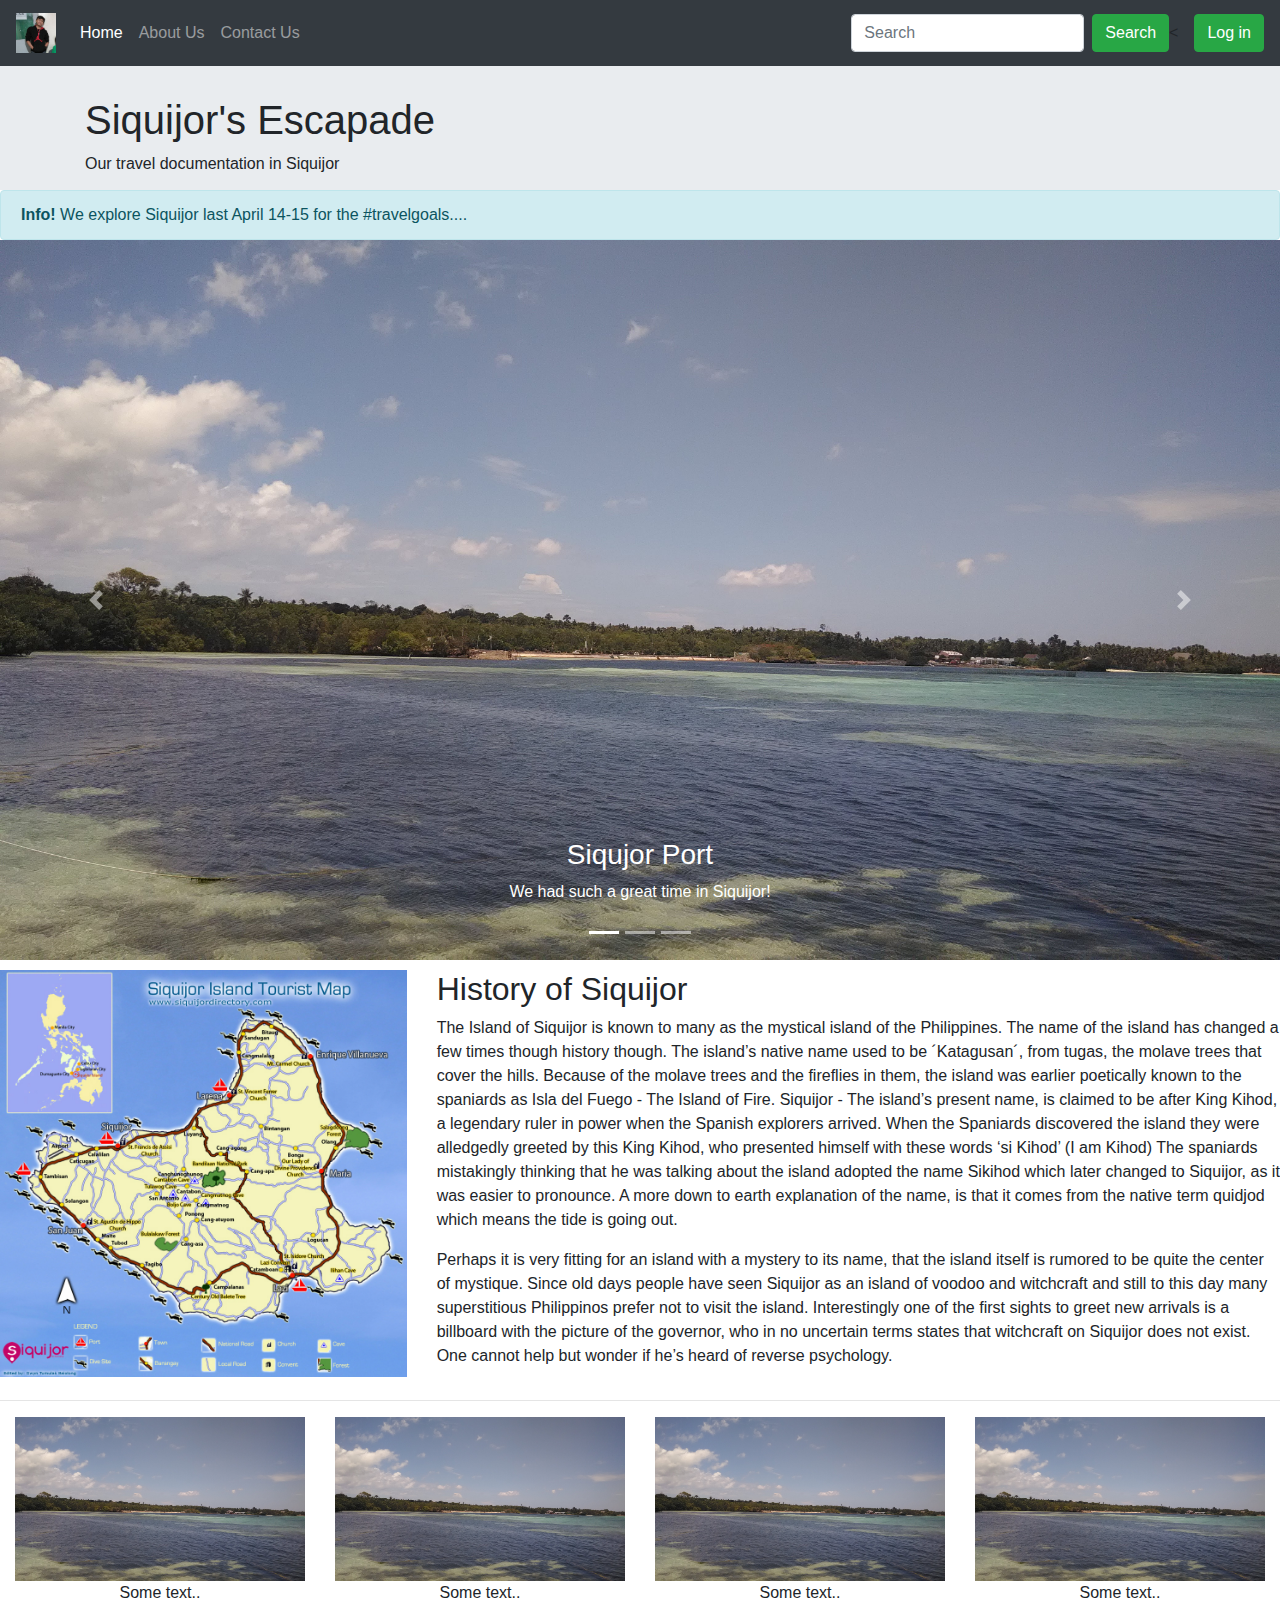
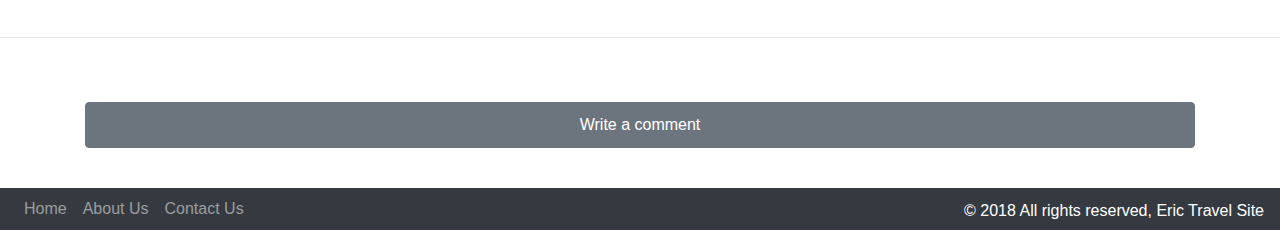
==== commit a14ba530: "Adding collapse icon for mobile view in navigation header" ====
--- a/index.html
+++ b/index.html
@@ -11,18 +11,23 @@
 
 <!-- NAVIGATION BAR -->
 <nav class="navbar navbar-expand-sm bg-dark navbar-dark">
-  <!-- Brand/logo -->
+
+   <!-- Brand/logo -->
   <a class="navbar-brand" href="#">
     <img src="images/logo.jpg" alt="logo" style="width:40px;">
   </a>
-
+   <!-- Brand/logo -->
+
+   <!-- Collapse icon for mobile -->
   <button class="navbar-toggler" type="button" data-toggle="collapse" data-target="#collapsibleNavbar">
     <span class="navbar-toggler-icon"></span>
   </button>
-
+   <!-- Collapse icon for mobile -->
+  
   <!-- Links -->
+<div class="collapse navbar-collapse" id="collapsibleNavbar">
   <ul class="navbar-nav">
-    <li class="nav-item">
+    <li class="nav-item active">
       <a class="nav-link" href="index.html">Home</a>
     </li>
     <li class="nav-item">
@@ -34,7 +39,7 @@
   </ul>
 
   <div style="margin-left: auto;">
-   <nav class="navbar navbar-expand-sm bg-dark navbar-dark" align="left"> 
+   <nav class="navbar navbar-expand-sm bg-dark navbar-dark" align="left" style="max-height: 42px;"> 
      <form class="form-inline" action="/action_page.php">
       <input class="form-control mr-sm-2" type="text" placeholder="Search">
       <button class="btn btn-success" type="submit">Search</button>
@@ -47,14 +52,14 @@
     <span class="glyphicon glyphicon-log-in"></span> Log in
   </button>
 </div>
-
+</div>
 </nav>
 
 
 <!-- NAVIGATION BAR -->
 
-<div class="jumbotron jumbotron-fluid" style="margin-bottom: 0rem;">
-  <div class="container">
+<div class="jumbotron jumbotron-fluid" style="margin-bottom: 0rem; padding-top: 30px;">
+  <div class="container" style="max-height: 30px;">
     <h1>Siquijor's Escapade</h1>      
     <p>Our travel documentation in Siquijor</p>
   </div>
@@ -153,10 +158,6 @@
 
 			<p>The Island of Siquijor is known to many as the mystical island of the Philippines. The name of the island has changed a few times though history though. The island’s native name used to be ´Katagusan´, from tugas, the molave trees that cover the hills. Because of the molave trees and the fireflies in them, the island was earlier poetically known to the spaniards as Isla del Fuego - The Island of Fire. Siquijor - The island’s present name, is claimed to be after King Kihod, a legendary ruler in power when the Spanish explorers arrived. When the Spaniards discovered the island they were alledgedly greeted by this King Kihod, who presented himself with these words ‘si Kihod’ (I am Kihod) The spaniards mistakingly thinking that he was talking about the island adopted the name Sikihod which later changed to Siquijor, as it was easier to pronounce. A more down to earth explanation of the name, is that it comes from the native term quidjod which means the tide is going out. </p>
 			<p>Perhaps it is very fitting for an island with a mystery to its name, that the island itself is rumored to be quite the center of mystique. Since old days people have seen Siquijor as an island of voodoo and witchcraft and still to this day many superstitious Philippinos prefer not to visit the island. Interestingly one of the first sights to greet new arrivals is a billboard with the picture of the governor, who in no uncertain terms states that witchcraft on Siquijor does not exist. One cannot help but wonder if he’s heard of reverse psychology.</p>
-			<!-- <p>An old legend tells how Siquijor arose from the depth of the ocean during a great earthquake that shook the whole Visayas. Whilst lightning pierced the sky and the storm raged over the seas Siquijor emerged out of the waves. While it may in actual fact have taken millenia of tectonic action to shape the island, one must admit the story holds a certain truth, even if it’s somewhat embellished. Farmers in the highlands of Siquijor still unravel giant seashells in their soil.</p>
-      <p>Myth and legends aside, Siquijor was discovered by the Spaniards Estaban Rodriguez  and Juan Aguirre during the Legazpi expedition in 1565. Siquijor and the rest of the Philippines was under spanish sovereignty until 1898 when they ceded the Philippines to the United States.</p>
-      <p>During World War II Siquijor wasn’t spared, though it wasn’t in the center of severe military action. The island was occupied by Japanese detachments between 1942 and 1943. The Japanese established a garrison, but met resistance from Philippine guerrillas, who engaged in sabotage and sought to cause havoc to the Japanese properties. Initially the imperial Japanese forces appointed a civilian -Shunzo Suzuki -to govern Siquijor during this period but he was quickly assassinated by guerrilla forces. Another Japanese - Mamor Fukuda took control until the allied liberation forces came in 1944 and forced the Japanese to abandon Siquijor.</p> -->
-        
 			
 		</div>
 	</div><hr>
@@ -200,23 +201,23 @@
 </div>
   <!-- COMMENT SECTION -->
 
-<nav class="navbar navbar-expand-sm bg-dark navbar-dark">
+<nav class="navbar navbar-expand-sm bg-dark navbar-dark" style="max-height: 42px;">
 
   <ul class="navbar-nav">
     <li class="nav-item">
-      <a class="nav-link" href="#">Home</a>
-    </li>
-    <li class="nav-item">
-      <a class="nav-link" href="#">About Us</a>
-    </li>
-    <li class="nav-item">
-      <a class="nav-link" href="#">Contact Us</a>
+      <a class="nav-link" href="index.html">Home</a>
+    </li>
+    <li class="nav-item">
+      <a class="nav-link" href="about-us.html">About Us</a>
+    </li>
+    <li class="nav-item">
+      <a class="nav-link" href="contact-us.html">Contact Us</a>
     </li>
   </ul>
 
 <!-- COPYRIGHT -->
   <div style="margin-left: auto;margin-top: 20px;">
-      <p style="color: white">&copy; 2018 All rights reserved, Eric's Site </p>    
+      <p style="color: white">&copy; 2018 All rights reserved, Eric Travel Site </p>    
   </div>
 <!-- COPYRIGHT -->
 
--- a/main.css
+++ b/main.css
@@ -105,11 +105,10 @@
 }
 
 .footer {
-    position: fixed;
     left: 0;
     bottom: 0;
     width: 100%;
     background-color: red;
     color: white;
     text-align: center;
-    margin-bottom: auto;}+    margin-bottom: auto;}
